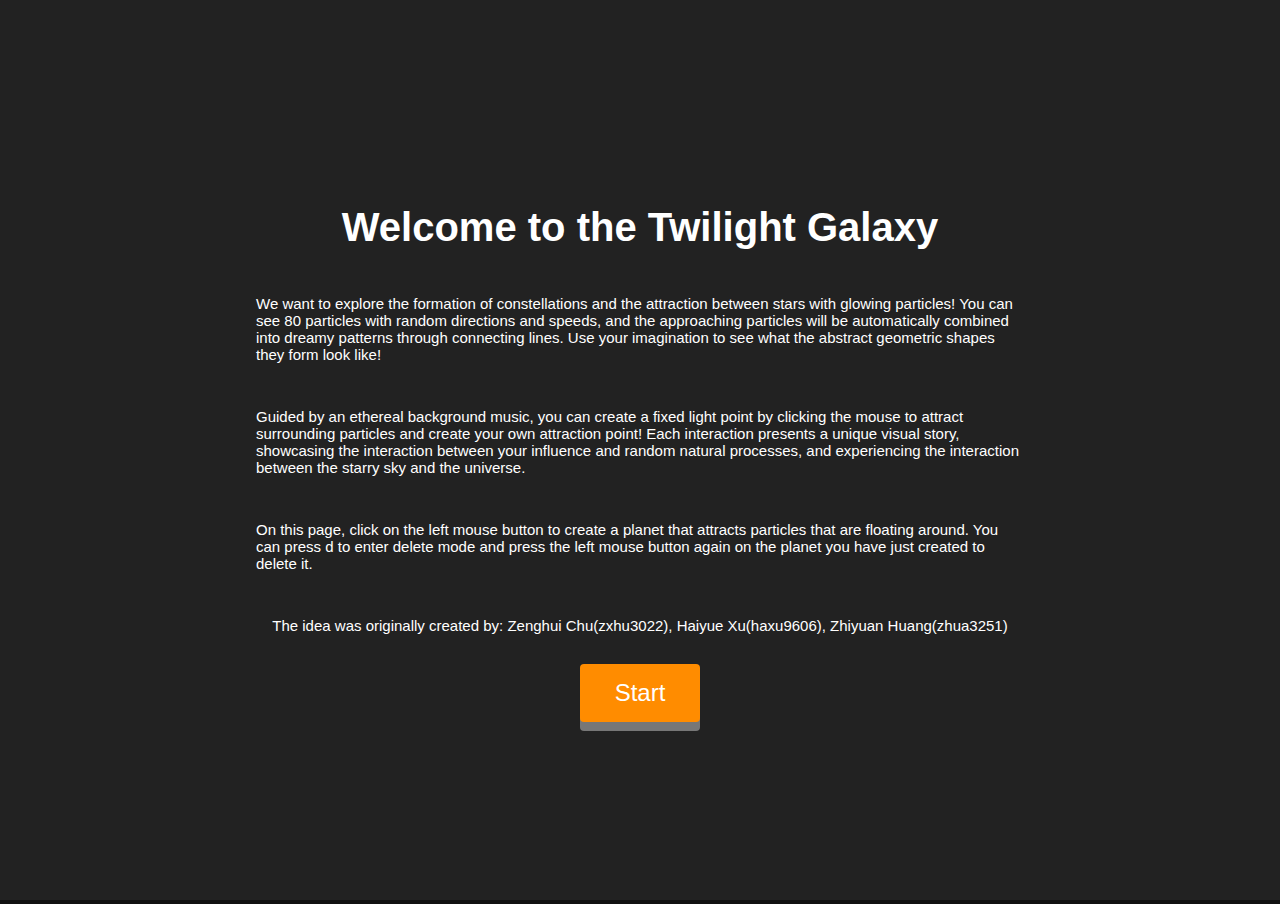
==== Final/final.html @ 6d709180 "dodo" ====
<!DOCTYPE html>
<html>
<head>
<meta charset="UTF8">
<link rel = "styleSheet" href="test.css" />
</head>
<body>
    <div id="startPage">
        <h1>Welcome to the Twilight Galaxy</h1>
        <p>We want to explore the formation of constellations and the attraction between stars with glowing particles! You can see 80 particles with random directions and speeds, and the approaching particles will be automatically combined into dreamy patterns through connecting lines. Use your imagination to see what the abstract geometric shapes they form look like!</p>
        <p>Guided by an ethereal background music, you can create a fixed light point by clicking the mouse to attract surrounding particles and create your own attraction point! Each interaction presents a unique visual story, showcasing the interaction between your influence and random natural processes, and experiencing the interaction between the starry sky and the universe.</p>
        <p>On this page, click on the left mouse button to create a planet that attracts particles that are floating around. You can press d to enter delete mode and press the left mouse button again on the planet you have just created to delete it.</p>
        <p>The idea was originally created by: Zenghui Chu(zxhu3022), Haiyue Xu(haxu9606), Zhiyuan Huang(zhua3251)</p>
        <button onclick="startAnimation()">Start</button>
    </div>
    <audio id="bgm" loop>
        <source src="universe.mp3" type="audio/mpeg">
      </audio>
    <audio id="fx" src="effect.mp3"></audio>

    <button id="music">♫</button>
    <canvas id="myCanvas"></canvas>
    <script src="test3.js">
    </script>
</body>
</html>
---- Final/test.css ----
body {
    margin: 0;
    overflow: hidden;
    background-color: #111111;
}

#canvas {
    position: absolute;
    top: 0;
    left: 0;
}

#startPage {
    display: flex;
    flex-direction: column;
    justify-content: center;
    align-items: center;
    width: 100%;
    height: 100%;
    position: absolute;
    background-color: #222222;
    color: #ffffff;
    font-family: Arial, sans-serif;
    z-index: 9999;
}

#startPage h1 {
    font-size: 40px;
    margin-bottom:30px;
}

#startPage p {
    font-size: 15px;
    margin-bottom: 30px;
    margin-left: 20%;
    margin-right: 20%;
}

#startPage button {
    padding: 15px 35px;
    font-size: 24px;
    text-align: center;
    background-color: #ff8c00;
    color: #ffffff;
    border: none;
    border-radius: 4px;
    cursor: pointer;
    box-shadow: 0 9px #777;
}

#startPage button:hover {
    background-color: rgb(226, 98, 0);
}
#startPage button:active {
    background-color: rgb(142, 62, 0);
  box-shadow: 0 5px #555;
  transform: translateY(4px);
}

#music {
    position: absolute;
    top: 5%;
    right: 5%;
    font-size: 24px;
    text-align: center;
    background-color: #636363;
    color: #ffffff;
    border: solid;
    border-color: #ffffff;
}

#music:hover {
    background-color: rgb(41, 41, 41);
    border-color: #c0c0c0;
}

#music:active {
    background-color: rgb(0, 0, 0);
    border-color: #777777;
}
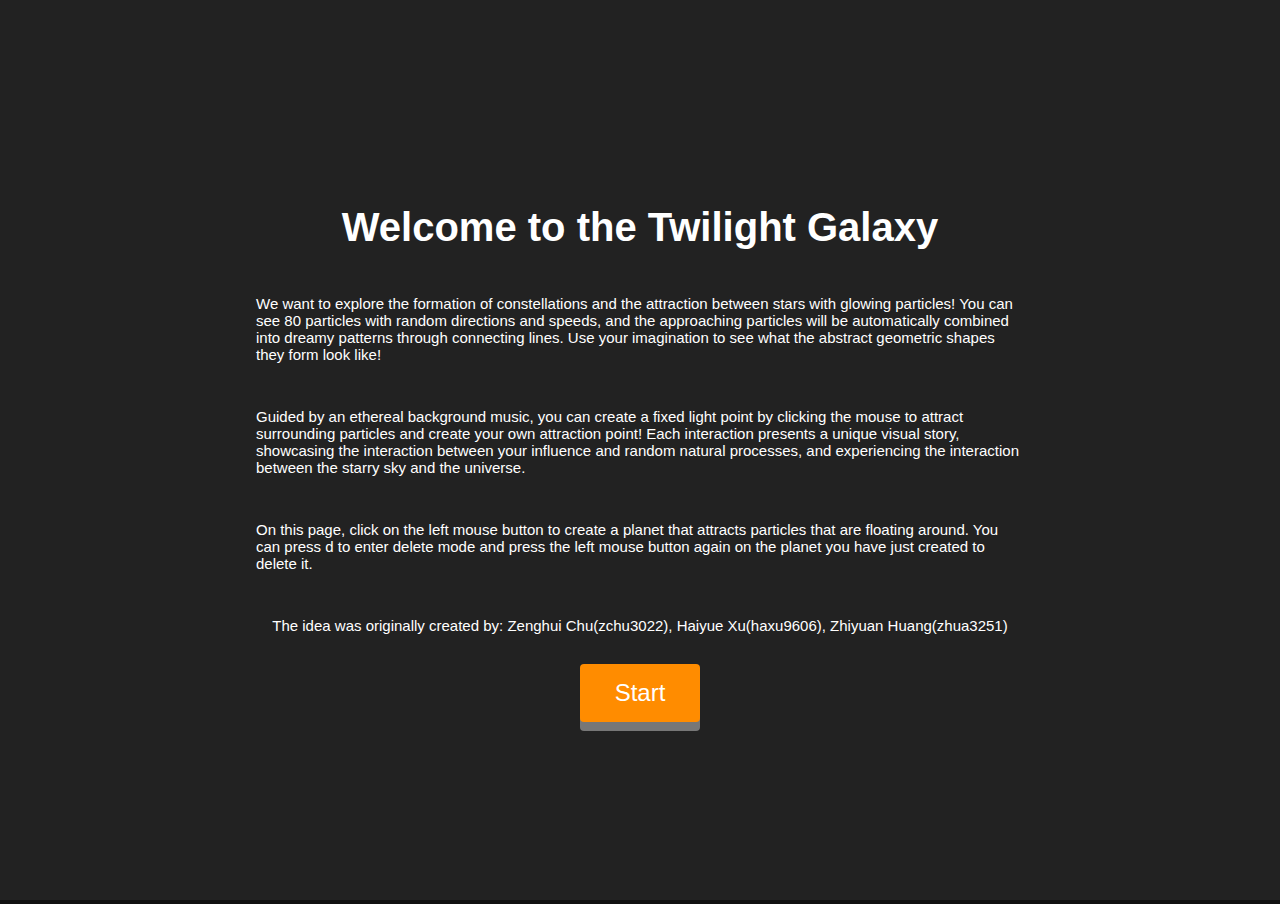
==== commit 0b4a9e8a: "123" ====
--- a/Final/final.html
+++ b/Final/final.html
@@ -10,7 +10,7 @@
         <p>We want to explore the formation of constellations and the attraction between stars with glowing particles! You can see 80 particles with random directions and speeds, and the approaching particles will be automatically combined into dreamy patterns through connecting lines. Use your imagination to see what the abstract geometric shapes they form look like!</p>
         <p>Guided by an ethereal background music, you can create a fixed light point by clicking the mouse to attract surrounding particles and create your own attraction point! Each interaction presents a unique visual story, showcasing the interaction between your influence and random natural processes, and experiencing the interaction between the starry sky and the universe.</p>
         <p>On this page, click on the left mouse button to create a planet that attracts particles that are floating around. You can press d to enter delete mode and press the left mouse button again on the planet you have just created to delete it.</p>
-        <p>The idea was originally created by: Zenghui Chu(zxhu3022), Haiyue Xu(haxu9606), Zhiyuan Huang(zhua3251)</p>
+        <p>The idea was originally created by: Zenghui Chu(zchu3022), Haiyue Xu(haxu9606), Zhiyuan Huang(zhua3251)</p>
         <button onclick="startAnimation()">Start</button>
     </div>
     <audio id="bgm" loop>
@@ -20,7 +20,7 @@
 
     <button id="music">♫</button>
     <canvas id="myCanvas"></canvas>
-    <script src="test3.js">
+    <script src="final.js">
     </script>
 </body>
 </html>
